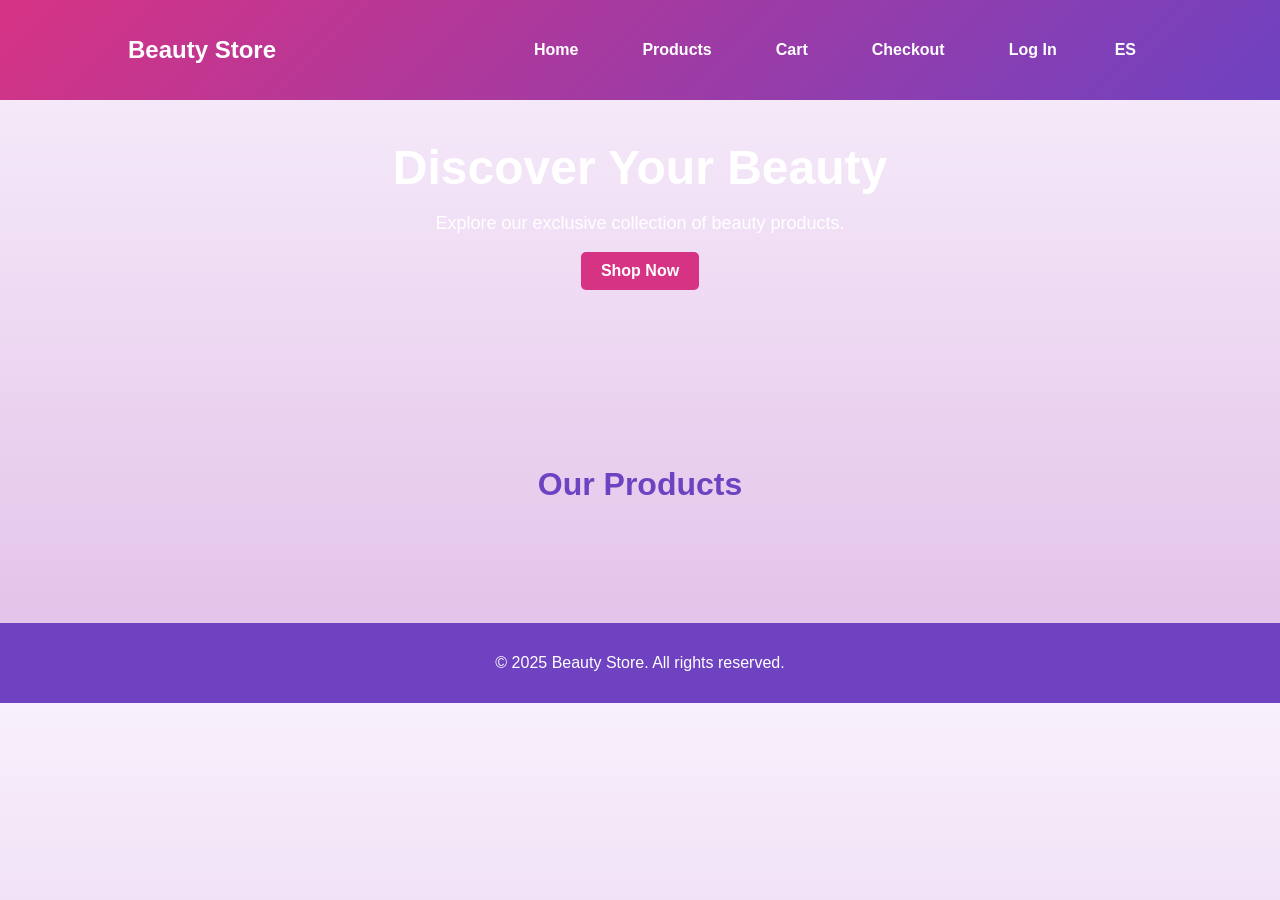
==== docs/index.html @ 920cbaa0 "Update and rename website_html.html to index.html" ====
<!DOCTYPE html>
<html lang="en">
<head>
    <meta charset="UTF-8">
    <meta name="viewport" content="width=device-width, initial-scale=1.0">
    <title>Beauty Store</title>
    <link rel="stylesheet" href="css_website.css">
</head>
<body>
    <header>
        <nav>
            <div class="logo">Beauty Store</div>
            <ul class="nav-links">
                <li><a href="#home" class="en">Home</a><a href="#home" class="es" style="display:none">Inicio</a></li>
                <li><a href="#products" class="en">Products</a><a href="#products" class="es" style="display:none">Productos</a></li>
                <li><a href="#cart" class="en">Cart</a><a href="#cart" class="es" style="display:none">Carrito</a></li>
                <li><a href="#checkout" class="en">Checkout</a><a href="#checkout" class="es" style="display:none">Pago</a></li>
                <li><a href="#log_in" class="en">Log In</a><a href="#log_in" class="es" style="display:none">Iniciar</a></li>
                <li><a href="javascript:void(0)" id="language-toggle">ES</a></li> <!-- Language Toggle Button -->
            </ul>
        </nav>
    </header>
    
    <section id="home">
        <div class="hero">
            <h1><span class="en">Discover Your Beauty</span><span class="es" style="display:none">Descubre Tu Belleza</span></h1>
            <p><span class="en">Explore our exclusive collection of beauty products.</span><span class="es" style="display:none">Explora nuestra exclusiva colección de productos de belleza.</span></p>
            <a href="#products" class="btn">
                <span class="en">Shop Now</span><span class="es" style="display:none">Compra Ahora</span>
            </a>
        </div>
    </section>
    
    <section id="products">
        <h2><span class="en">Our Products</span><span class="es" style="display:none">Nuestros Productos</span></h2>
        <div class="product-list">
            <!-- Product items will be dynamically added here -->
        </div>
    </section>
    
    <footer>
        <p>&copy; 2025 Beauty Store. All rights reserved.</p>
    </footer>
    
    <script src="website_java.js"></script>
</body>
</html>
---- docs/css_website.css ----
/* styles.css */

/* General Body Styles */
body {
    font-family: 'Arial', sans-serif;
    margin: 0;
    padding: 0;
    background: linear-gradient(180deg, #f8f0fc, #e1bee7); /* Light pink to semi-light purple gradient */
    color: #333;
}

/* Navigation Bar */
header {
    background: linear-gradient(135deg, #d63384, #6f42c1);
    padding: 15px 0;
    position: fixed;
    width: 100%;
    top: 0;
    left: 0;
    z-index: 1000;
    display: flex;
    justify-content: space-between;
    align-items: center;
    height: 70px;  /* Set a fixed height for the header */
}


/* Navigation Container */
nav {
    display: flex;
    justify-content: space-between;
    align-items: center;
    width: 100%;
    padding: 0 10%;
}
/*HERE IS THE NEW CODE
/* Adding a hover effect to the Log In link */
.nav-links li:last-child a {
    text-decoration: none;
    color: white;
    font-weight: bold;
    transition: 0.3s;
}

.nav-links li:last-child a:hover {
    color: #ffdfd3; /* Same hover effect as the others */
}
/*ENDS

/* Logo Styling */
.logo {
    font-size: 24px;
    font-weight: bold;
    color: white;
}

/* Language Toggle Button */
#language-toggle {
    color: white;
    font-weight: bold;
    cursor: pointer;
    background: none;
    border: none;
    font-size: 16px;
    padding: 8px 16px;
    display: inline-block;
    vertical-align: middle;
    transition: color 0.3s;
}

/* Hover effect for the language toggle button */
#language-toggle:hover {
    color: #ffdfd3;
}

/* Navigation Links */
.nav-links {
    list-style: none;
    display: flex;
    gap: 20px;
    align-items: center;
}

.nav-links li {
    display: inline;
}


/* Navigation Bar Links - Make them look like buttons */
.nav-links a {
    text-decoration: none;
    color: white;
    font-weight: bold;
    padding: 10px 20px; /* Add padding to make the buttons bigger */
    border-radius: 25px; /* This creates the rounded corners */
    transition: 0.3s;
    display: inline-block; /* Makes the anchor behave like a block element */
    background-color: transparent; /* Background transparent so it shows the border color */
    border: 2px solid transparent; /* Default transparent border */
}


/* Hover Effect - Change color when hovered */
.nav-links a:hover {
    color: #ffdfd3; /* Change text color */
    background-color: #6f42c1; /* Add a background color on hover */
    border-color: #6f42c1; /* Add border color when hovered */
}

/* Hero Section */
.hero {
    text-align: center;
    padding: 100px 20px;
    /* Make sure the gradient transition here aligns with the body background */
    background: transparent;
    color: white;
}

.hero h1 {
    font-size: 48px;
    margin-bottom: 10px;
}

.hero p {
    font-size: 18px;
}

.btn {
    display: inline-block;
    background-color: #d63384;
    color: white;
    padding: 10px 20px;
    text-decoration: none;
    font-weight: bold;
    border-radius: 5px;
    transition: 0.3s;
}

.btn:hover {
    background-color: #b31b6b;
}

/* Product Section */
#products {
    padding: 50px 10%;
    text-align: center;
}

#products h2 {
    font-size: 32px;
    margin-bottom: 20px;
    color: #6f42c1;
}

.product-list {
    display: flex;
    flex-wrap: wrap;
    gap: 20px;
    justify-content: center;
}

/* Footer */
footer {
    background-color: #6f42c1;
    color: white;
    text-align: center;
    padding: 15px 0;
    margin-top: 50px;
}

/* Responsive Design */
@media (max-width: 768px) {
    nav {
        flex-direction: column;
        text-align: center;
    }
    
    .hero h1 {
        font-size: 36px;
    }

    .hero p {
        font-size: 16px;
    }

    .btn {
        padding: 8px 15px;
    }
}
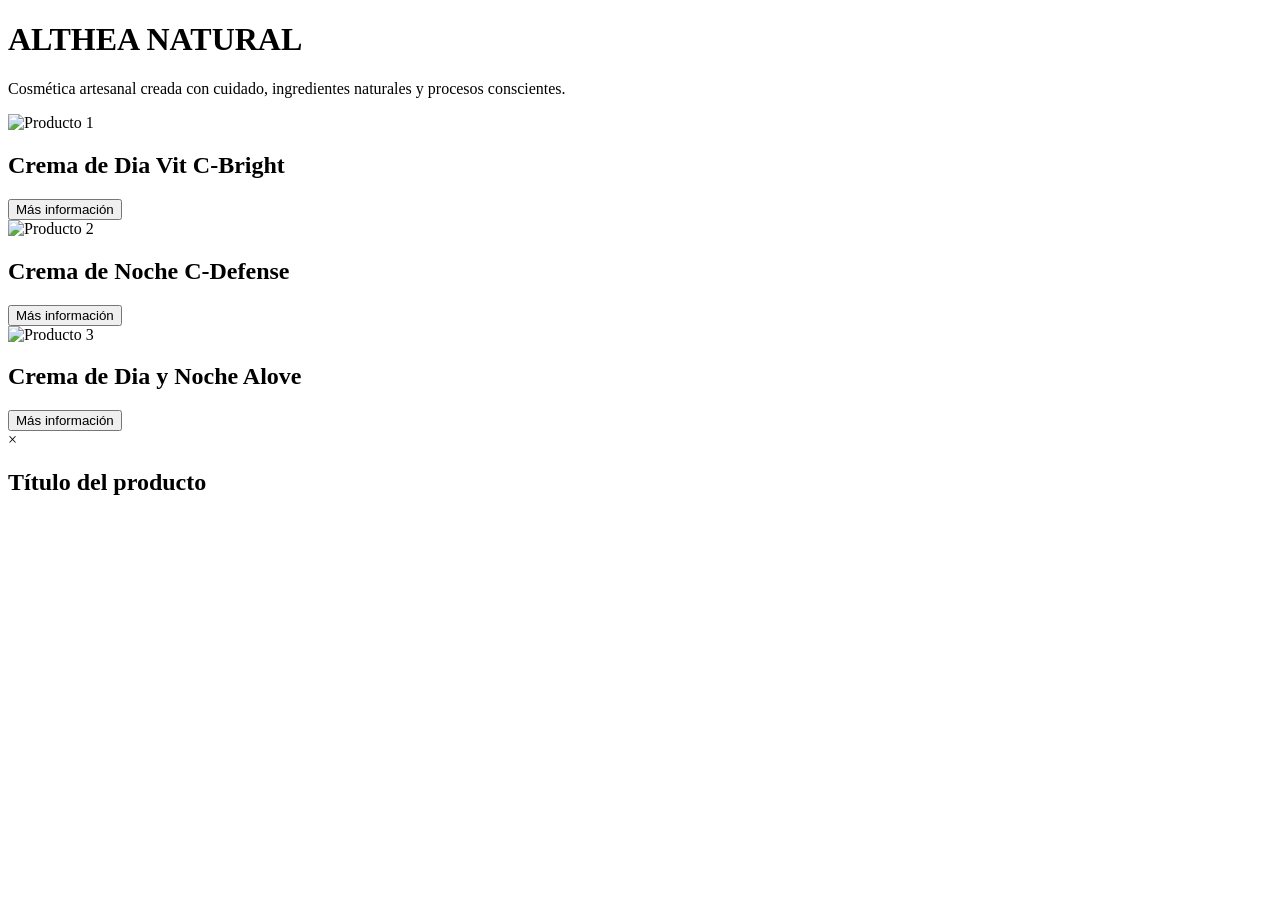
==== commit 0485e33a: "Update index.html" ====
--- a/docs/index.html
+++ b/docs/index.html
@@ -3,45 +3,192 @@
 <head>
     <meta charset="UTF-8">
     <meta name="viewport" content="width=device-width, initial-scale=1.0">
-    <title>Beauty Store</title>
-    <link rel="stylesheet" href="css_website.css">
+    <title>Nature Box</title>
+
+    <!-- Link CSS -->
+    <link rel="stylesheet" href="styles.css">
 </head>
 <body>
-    <header>
-        <nav>
-            <div class="logo">Beauty Store</div>
-            <ul class="nav-links">
-                <li><a href="#home" class="en">Home</a><a href="#home" class="es" style="display:none">Inicio</a></li>
-                <li><a href="#products" class="en">Products</a><a href="#products" class="es" style="display:none">Productos</a></li>
-                <li><a href="#cart" class="en">Cart</a><a href="#cart" class="es" style="display:none">Carrito</a></li>
-                <li><a href="#checkout" class="en">Checkout</a><a href="#checkout" class="es" style="display:none">Pago</a></li>
-                <li><a href="#log_in" class="en">Log In</a><a href="#log_in" class="es" style="display:none">Iniciar</a></li>
-                <li><a href="javascript:void(0)" id="language-toggle">ES</a></li> <!-- Language Toggle Button -->
-            </ul>
-        </nav>
-    </header>
+    <div class="container">
+        <!-- INTRO -->
+        <div class="decorated-box intro-box">
+            <h1>ALTHEA NATURAL</h1>
+            <p>Cosmética artesanal creada con cuidado, ingredientes naturales y procesos conscientes.</p>
+        </div>
+
+        <!-- PRODUCTOS -->
+        <div class="products-grid">
+            <div class="decorated-box product-box">
+                <img src="images/crema_open.png" alt="Producto 1">
+                <h2>Crema de Dia Vit C-Bright</h2>
+                <button class="info-btn"
+                    data-title="Crema de Dia Vit C-Bright"
+                    data-content='
+                        <section class="modal-section">
+                            <h3>Descripción</h3>
+                            <p>Esta crema natural con ácido ascórbico (Vitamina C), es un potente antioxidante que combate radicales libres, estimula la producción de colágeno para reducir arrugas, unifica el tono de piel, además de apórtale luminosidad. Reduce manchas y mejora la textura, dejando una piel más radiante, elástica y joven. Es ideal para revitalizar pieles apagadas, fatigadas o con signos de envejecimiento y debe usarse por la mañana, siempre seguida de protector solar. A las pieles grasas les va a beneficiar mucho ya que ayuda a regular el exceso de sebo en la piel. A las pieles secas les da firmeza y elasticidad. La crema diurna para pieles normales a secas se diferencia de la crema diurna para pieles mixtas a grasas, en la cantidad y proporción de los diferentes aceites vegetales prensados en frío utilizados.</p>
+                        </section>
+
+                        <section class="modal-section">
+                            <h3>Modo de uso</h3>
+                            <div class="icon-row">
+                                <img src="images/crema_open.png" alt="">
+                                <p>Uso diario por la mañana ideal para aprovechar sus efectos antioxidantes y proteger la piel durante el día, siempre seguida de protector solar.</p>
+                            </div>
+                        </section>
+                        <section class="modal-section">
+                            <h3>Propiedades</h3>
+                            <div class="icon-row">
+                                <img src="images/crema_open.png" alt="">                                
+                                <ul> 
+                                    <li>Antioxidante potente: Neutraliza los radicales libres causados por la contaminación, el estrés y la radiación UV, previniendo el envejecimiento prematuro.</li>
+                                    <li>Estimula el colágeno: Favorece la producción de colágeno y elastina, lo que mejora la firmeza, elasticidad y reduce líneas de expresión y arrugas.</li>
+                                    <li>Ilumina y despigmenta: Inhibe la enzima tirosinasa, reduciendo la producción de melanina, lo que atenúa manchas oscuras y unifica el tono de la piel, aportando luminosidad.</li>
+                                    <li>Protege y repara: Actúa como fotoprotector (no sustituye al protector solar, pero potencia su efecto) y limita el daño oxidativo en las células.</li>
+                                    <li>Mejora la textura: Ayuda a unificar la textura de la piel y a disminuir la apariencia de los poros. </li>
+                                <ul>     
+                            </div>
+                        </section>
+
+                        <section class="modal-section">
+                            <h3>Precauciones</h3>
+                            <div class="icon-row">
+                                <img src="images/crema_open.png" alt="">
+                                <p>La vitamina C (ácido ascórbico), puede ser irritante para algunas pieles, especialmente en pieles sensibles, irritadas o con acné. Si fuese el caso, suspender el uso.Realice la prueba de parche (patch test), prueba de sensibilidad o test de alergia cutánea. Consiste en aplicar una pequeña cantidad de producto en la cara interna del antebrazo o detrás de la oreja durante 24-48 horas para verificar reacciones.</p>
+                            </div>
+                        </section>
+
+                        <section class="modal-section">
+                            <h3>Ingredientes</h3>
+                            <div class="icon-row">
+                                <img src="images/crema_open.png" alt="">
+                                <p>Hidrolato de hibisco (Hibiscus) y rosa mosqueta (Rosa rubiginosa), Gel de aloe vera (Aloe barbadensis Miller). Aceites vegetales de: Castaña (Bertholletia excelsa), Oliva (Olea europaea), Cusi (Orbignya Oleifera), Argán (Argania spinosa kernel), Rosa Mosqueta (Rosa rubiginosa), Cera emulsifying wax, Alcohol cetílico, Vitamina C (ácido ascórbico), Ácido hialurónico, Vitamina E, Glicerina vegetal, Goma Xantana, Conservante natural, AE Romero, AE de Lavanda.</p>
+                            </div>
+                        </section>
+                    '>
+                    Más información
+                </button>
+            </div>
+            
     
-    <section id="home">
-        <div class="hero">
-            <h1><span class="en">Discover Your Beauty</span><span class="es" style="display:none">Descubre Tu Belleza</span></h1>
-            <p><span class="en">Explore our exclusive collection of beauty products.</span><span class="es" style="display:none">Explora nuestra exclusiva colección de productos de belleza.</span></p>
-            <a href="#products" class="btn">
-                <span class="en">Shop Now</span><span class="es" style="display:none">Compra Ahora</span>
-            </a>
+            <div class="decorated-box product-box">
+                <img src="images/crema_open.png" alt="Producto 2">
+                <h2>Crema de Noche C-Defense</h2>
+                <button class="info-btn"
+                    data-title="Crema de Noche C-Defense"
+                    data-content='
+                        <section class="modal-section">
+                            <h3>Descripción</h3>
+                            <p>Esta crema natural es el dúo definitivo para una piel radiante, esta sinergia perfecta trabaja a doble nivel, combina el poder antioxidante de la vitamina C con la firmeza de los péptidos de colágeno para renovar la piel. Al potenciar la producción natural de colágeno y proteger contra el daño ambiental, esta fórmula combate arrugas, mejora la elasticidad y aporta luminosidad, logrando una apariencia más joven y firme.</p>
+                        </section>
+
+                        <section class="modal-section">
+                            <h3>Modo de uso</h3>
+                            <div class="icon-row">
+                                <img src="images/crema_open.png" alt="">
+                                <p>Aplicar sobre la piel limpia durante la noche, con el fin de evitar contacto con la luz solar.</p>
+                            </div>
+                        </section>
+
+                        <section class="modal-section">
+                            <h3>Propiedades</h3>
+                            <div class="icon-row">
+                                <img src="images/crema_open.png" alt="">                                
+                                <ul> 
+                                    <li>Antioxidante potente: Neutraliza los radicales libres causados por la contaminación, el estrés y la radiación UV, previniendo el envejecimiento prematuro.</li>
+                                    <li>Estimula el colágeno: Favorece la producción de colágeno y elastina, lo que mejora la firmeza, elasticidad y reduce líneas de expresión y arrugas.</li>
+                                    <li>Ilumina y despigmenta: Inhibe la enzima tirosinasa, reduciendo la producción de melanina, lo que atenúa manchas oscuras y unifica el tono de la piel, aportando luminosidad.</li>
+                                    <li>Protección y reparación: Actúa como fotoprotector (no sustituye al protector solar, pero potencia su efecto) y limita el daño oxidativo en las células.</li>
+                                    <li>Mejora la textura: Ayuda a unificar la textura de la piel y a disminuir la apariencia de los poros. </li>
+                                    <li>Mayor Firmeza y Elasticidad: Mejora la estructura dérmica, reduciendo la flacidez y las arrugas, lo que resulta en una piel más tonificada y joven. Proporciona un efecto reafirmante visible</li>
+                                    <li>Propiedades Cicatrizantes: Facilita la regeneración celular y ayuda a mejorar la apariencia de marcas de acné y cicatrices.</li>
+                                <ul>     
+                            </div>
+                        </section>
+
+                        <section class="modal-section">
+                            <h3>Precauciones</h3>
+                            <div class="icon-row">
+                                <img src="images/crema_open.png" alt="">
+                                <p>Se recomienda su aplicación por la noche. Es ideal para todo tipo de pieles, incluyendo las que buscan combatir el tono apagado y la hiperpigmentación. El ácido ascórbico es fotosensible, (no fotosensibilizante), es decir que se degrada con la exposición a la luz solar y el aire. Por lo tanto, la crema se presenta en envases opacos para proteger la fórmula. El ácido ascórbico puede ser irritante para algunas pieles, especialmente en pieles sensibles, irritadas o con acné.Realice la prueba de parche (patch test), prueba de sensibilidad o test de alergia cutánea. Consiste en aplicar una pequeña cantidad de producto en la cara interna del antebrazo o detrás de la oreja durante 24-48 horas para verificar reacciones.</p>
+                            </div>
+                        </section>
+
+                        <section class="modal-section">
+                            <h3>Ingredientes</h3>
+                            <div class="icon-row">
+                                <img src="images/crema_open.png" alt="">
+                                <p>Hidrolato de hibisco (Hibiscus) y rosa mosqueta (Rosa rubiginosa), Gel de aloe vera (Aloe barbadensis Miller). Manteca de Copoazú (Theobroma grandiflorum). Aceites vegetales de: Castaña (Bertholletia excelsa), Oliva (Olea europaea), Cusi (Orbignya oleifera), Argán (Argania Spinosa kernel), Rosa Mosqueta (Rosa rubiginosa), Cera emulsifying wax, Alcohol cetílico, Péptidos de colágeno, Vitamina C (ácido ascórbico), Ácido hialurónico, Vitamina E, Glicerina vegetal, Goma Xantana, Conservante natural, AE Romero, AE de Lavanda.</p>
+                            </div>
+                        </section>
+                    '>
+                    Más información
+                </button>
+            </div>
+    
+            <div class="decorated-box product-box">
+                <img src="images/crema_open.png" alt="Producto 3">
+                <h2>Crema de Dia y Noche Alove</h2>
+                <button class="info-btn"
+                    data-title="Crema de Dia y Noche Alove"
+                    data-content='
+                        <section class="modal-section">
+                            <h3>Descripción</h3>
+                            <p>La crema natural de avena y aloe vera es un potente regenerador cutáneo que hidrata profundamente, nutre y calma irritaciones, siendo ideal para pieles secas, sensibles o irritadas. Combina la acción suavizante y protectora de la avena con el poder cicatrizante y antiinflamatorio del aloe, ofreciendo alivio tras la exposición solar, combatiendo el envejecimiento prematuro gracias a sus antioxidantes y beta-glucanos. La combinación de avena y aloe vera en una crema natural crea un tratamiento potente para la piel, uniendo la capacidad de restauración del pH y protección de la avena con el poder regenerador e hidratante del aloe.</p>
+                        </section>
+
+                        <section class="modal-section">
+                            <h3>Modo de uso</h3>
+                            <div class="icon-row">
+                                <img src="images/crema_open.png" alt="">
+                                <p>Es ideal para pieles sensibles o muy secas, ofrece una textura no grasa y de rápida absorción. Incorporar una crema de avena y aloe vera, enriquecida con ácido hialurónico, vitamina E, es una forma eficaz de mantener la piel saludable, nutrida y protegida. Uso diario de día y de noche.</p>
+                            </div>
+                        </section>
+
+                        <section class="modal-section">
+                            <h3>Propiedades</h3>
+                            <div class="icon-row">
+                                <img src="images/crema_open.png" alt="">                                
+                                <ul> 
+                                    <li>Hidratación profunda y nutrición intensiva: La avena actúa como humectante, reteniendo la humedad en la dermis y evitando la pérdida de agua, ideal para pieles maduras o secas; el aloe tiene una alta capacidad de retener agua y nutre sin dejar sensación grasa, aportando frescura inmediata.</li>
+                                    <li>Alivio de irritaciones y piel sensible: Ayuda con la piel escaldada por el sol, picaduras o irritación tras la depilación o el afeitado. Tanto la avena como el aloe ayudan a reducir el enrojecimiento y la picazón, dermatitis y las quemaduras, proporcionando alivio inmediato.</li>
+                                    <li>Cicatrización: El aloe estimula la producción de colágeno, lo que ayuda a la regeneración celular, a reparar marcas de acné, heridas pequeñas y quemaduras. La avena contribuye a restaurar el pH normal de la piel, fortaleciendo su barrera natural contra agresiones externas.</li>
+                                    <li>Acción Limpiadora: El aloe posee propiedades antisépticas y astringentes que ayudan a limpiar los poros, el aloe actúa como antioxidante frente a los radicales libres. La avena ayuda a eliminar células muertas suavemente, impurezas, mejorando la luminosidad y el tono de la tez sin irritar.</li>
+                                <ul>     
+                            </div>
+                        </section>
+
+                        <section class="modal-section">
+                            <h3>Precauciones</h3>
+                            <div class="icon-row">
+                                <img src="images/crema_open.png" alt="">
+                                <p>Realice la prueba de parche (patch test), prueba de sensibilidad o test de alergia cutánea. Consiste en aplicar una pequeña cantidad de producto en la cara interna del antebrazo o detrás de la oreja durante 24-48 horas para verificar reacciones. </p>
+                            </div>
+                        </section>
+
+                        <section class="modal-section">
+                            <h3>Ingredientes</h3>
+                            <div class="icon-row">
+                                <img src="images/crema_open.png" alt="">
+                                <p>Hidrolato de Manzanilla Romana (Chamaemelum nobile), Gel de aloe vera (Aloe barbadensis Miller), Leche de Avena (Avena sativa L.). Aceites vegetales de: Castaña (Bertholletia excelsa), Manzanilla (Matricaria chamomilla L.), Cusi (Orbignya Oleifera), Coco (Cocos nucifera), Oliva (Olea europaea), Argán (Argania spinosa kernel), Rosa Mosqueta (Rosa rubiginosa), Cera emulsifying wax, Alcohol cetílico, Ácido hialurónico, Vitamina E, Glicerina vegetal, Goma Xantana, Conservante natural, AE Manzanilla, AE de Lavanda, AE Jazmín.</p>
+                            </div>
+                        </section>
+                    '>
+                    Más información
+                </button>
+            </div>
         </div>
-    </section>
-    
-    <section id="products">
-        <h2><span class="en">Our Products</span><span class="es" style="display:none">Nuestros Productos</span></h2>
-        <div class="product-list">
-            <!-- Product items will be dynamically added here -->
-        </div>
-    </section>
-    
-    <footer>
-        <p>&copy; 2025 Beauty Store. All rights reserved.</p>
-    </footer>
-    
-    <script src="website_java.js"></script>
+        <!-- MODAL -->
+        <div class="modal-overlay" id="modal">
+            <div class="modal-content">
+                <span class="modal-close" id="closeModal">&times;</span>
+                <h2 id="modal-title">Título del producto</h2>
+                <div id="modal-body"></div>
+            </div>
+        </div>        
+    </div>    
+
+    <!-- Link JS -->
+    <script src="script.js"></script>
 </body>
 </html>
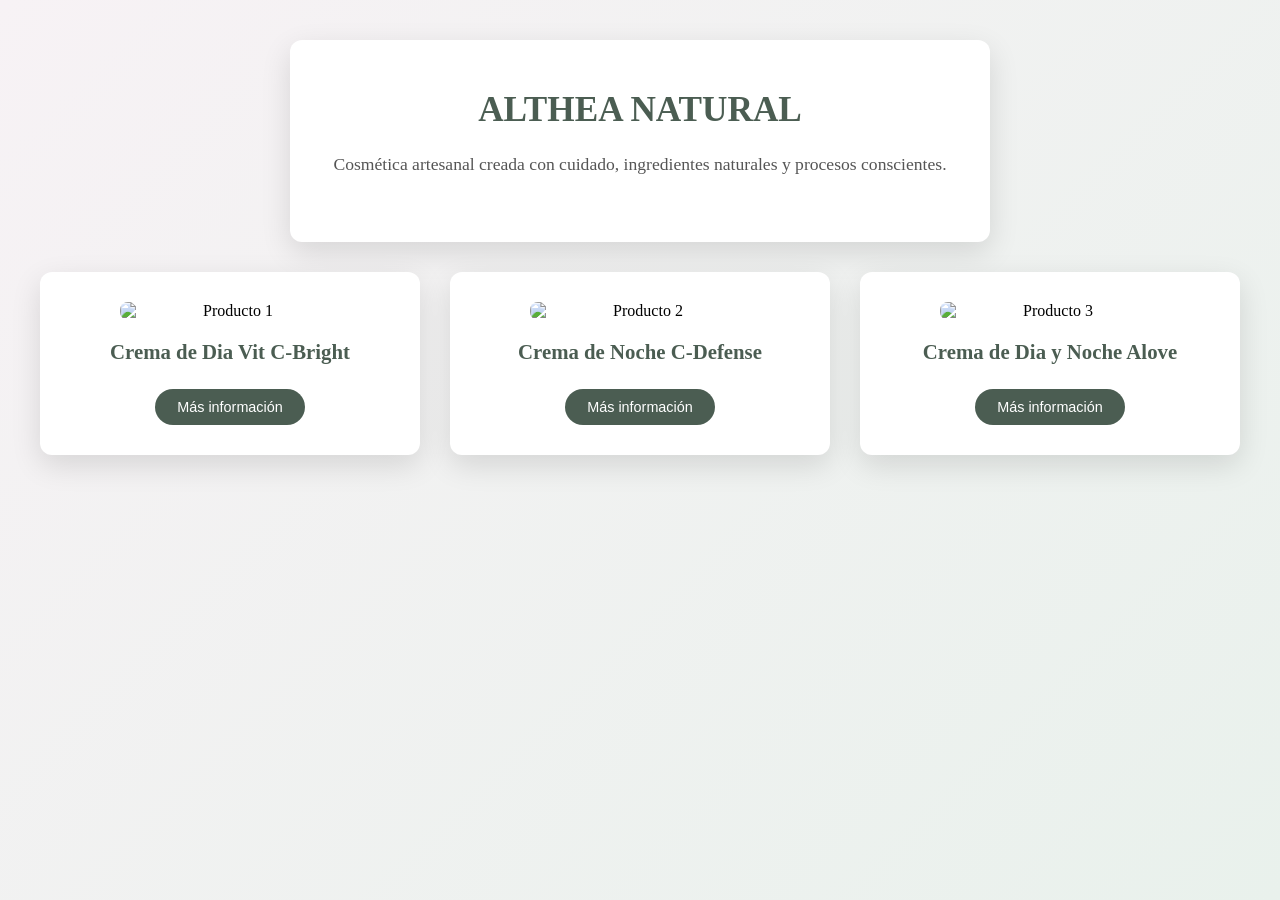
==== commit 83a93680: "Update index.html" ====
--- a/docs/index.html
+++ b/docs/index.html
@@ -6,7 +6,7 @@
     <title>Nature Box</title>
 
     <!-- Link CSS -->
-    <link rel="stylesheet" href="styles.css">
+    <link rel="stylesheet" href="css_website.css">
 </head>
 <body>
     <div class="container">
@@ -189,6 +189,7 @@
     </div>    
 
     <!-- Link JS -->
-    <script src="script.js"></script>
+    <script src="website_java.js"></script>
 </body>
 </html>
+
--- a/docs/css_website.css
+++ b/docs/css_website.css
@@ -0,0 +1,292 @@
+/* Reset */
+* {
+    margin: 0;
+    padding: 0;
+    box-sizing: border-box;
+}
+
+/* Page background */
+body {
+    min-height: 100vh;
+    background: linear-gradient(135deg, #f7f2f5, #e9f1ec);
+    font-family: "Georgia", serif;
+
+    /*  IMPORTANTE: ya no centramos todo como un solo bloque */
+    display: flex;
+    justify-content: center;
+    padding: 40px 20px;
+}
+
+.container {
+    display: flex;
+    flex-direction: column;   /*  clave para que los cuadros esten debajo de cada uno */
+    gap: 30px;                /* espacio vertical entre cuadros */
+    align-items: center;      /* centra los cuadros horizontalmente */
+    max-width: 1200px;
+    width: 100%;
+}
+
+
+/* Decorated box */
+.decorated-box {
+    position: relative;
+    max-width: 600px;
+    width: 100%;
+    padding: 50px 40px;
+    background-color: #ffffff;
+    border-radius: 12px;
+    box-shadow: 0 10px 30px rgba(0, 0, 0, 0.12);
+    text-align: center;
+}
+.decorated-box h1 {
+    margin-bottom: 20px;
+    font-size: 2rem;
+    color: #4b5d52;
+}
+
+.decorated-box p {
+    margin-bottom: 14px;
+    font-size: 1.05rem;
+    line-height: 1.6;
+    color: #555;
+}
+
+/* Introdution of Main Box */
+.intro-box {
+    max-width: 700px;
+}
+.intro-box h1 {
+    font-size: 2.2rem;
+}
+.intro-box p {
+    font-size: 1.1rem;
+}
+
+/* Product Box */
+.product-box {
+    max-width: 420px;
+    padding: 35px 30px;
+}
+.product-box h2 {
+    font-size: 1.4rem;
+    color: #4b5d52;
+    margin-bottom: 12px;
+}
+.product-box p {
+    font-size: 0.95rem;
+    line-height: 1.6;
+}
+
+/* Product Grid */
+.products-grid {
+    display: grid;
+    grid-template-columns: repeat(auto-fit, minmax(280px, 1fr));
+    gap: 30px;
+    width: 100%;
+}
+
+/* Product Box */
+.product-box {
+    max-width: 380px;
+    width: 100%;
+    padding: 30px;
+    text-align: center;
+    display: flex;
+    flex-direction: column;
+    align-items: center;
+    transition: transform 0.3s ease, box-shadow 0.3s ease;
+}
+/* Product Box Image */
+.product-box img {
+    width: 100%;
+    max-width: 220px;
+    height: auto;
+    margin-bottom: 20px;
+    border-radius: 8px;
+}
+
+/* Product Text*/
+.product-box h2 {
+    font-size: 1.3rem;
+    margin-bottom: 10px;
+    color: #4b5d52;
+}
+
+.product-box p {
+    font-size: 0.95rem;
+    line-height: 1.6;
+    color: #555;
+}
+
+
+/* Botón */
+.info-btn {
+    margin-top: 15px;
+    padding: 10px 22px;
+    background-color: #4b5d52;
+    color: #fff;
+    border: none;
+    border-radius: 25px;
+    font-size: 0.9rem;
+    cursor: pointer;
+    transition: all 0.19s ease;;
+}
+.info-btn:hover {
+    transform: translateY(-3px) scale(1.02);
+    box-shadow: 0 10px 22px rgba(0, 0, 0, 0.12);
+}
+
+
+/* Overlay */
+.modal-overlay {
+    position: fixed;
+    inset: 0;
+    background: rgba(0,0,0,0.5);
+    display: none;
+    justify-content: center;
+    align-items: center;
+    z-index: 1000;
+}
+.modal-overlay.active {
+    display: flex;
+}
+
+/* Modal box */
+.modal-content {
+    background: #fff;
+    max-width: 520px;
+    width: 90%;
+    border-radius: 14px;
+    text-align: center;
+    transform: scale(0.88) translateY(10px);
+    transition: transform 0.45s cubic-bezier(0.4, 0.0, 0.2, 1);
+    max-height: 85vh;
+    overflow-y: auto;
+    padding: 40px 35px;
+}
+.modal-content > * {
+    opacity: 0;
+    transition: opacity 0.5s ease 0.25s;
+}
+.modal-overlay.active .modal-content > * {
+    opacity: 1;
+}
+
+/* Modal Section */
+.modal-section {
+    margin-bottom: 28px;
+}
+.modal-section h3 {
+    font-size: 1.1rem;
+    color: #4b5d52;
+    margin-bottom: 10px;
+    letter-spacing: 0.4px;
+}
+.modal-section p {
+    font-size: 0.95rem;
+    line-height: 1.7;
+    color: #555;
+}
+/* Iconos en body of modal*/
+.icon-row {
+    display: flex;
+    align-items: flex-start;
+    gap: 12px;
+}
+.icon-row img {
+    width: 26px;
+    height: 26px;
+    opacity: 0.8;
+    margin-top: 2px;
+}
+
+
+/* Active state */
+.modal-overlay.active {
+    opacity: 1;
+    pointer-events: all;
+}
+.modal-overlay.active .modal-content {
+    transform: scale(1) translateY(0);
+}
+
+/* Close button */
+.modal-close {
+    position: absolute;
+    top: 18px;
+    right: 22px;
+    font-size: 26px;
+    cursor: pointer;
+    color: #666;
+}
+.modal-content img {
+    max-width: 280px;
+    margin-top: 20px;
+    border-radius: 10px;
+}
+
+
+/* Extended information -ONLY FOR NOT MODAL PPPING  
+.product-info {
+    display: none;               oculta por defecto 
+    margin-top: 20px;
+    text-align: center;
+}
+.product-info p {
+    font-size: 0.95rem;
+    line-height: 1.6;
+    margin-bottom: 12px;
+}
+.product-info img {
+    width: 100%;
+    max-width: 260px;
+    margin: 15px auto;
+    border-radius: 8px;
+}
+.product-info {
+    padding: 20px;
+    background-color: #f9f9f9;
+    border-radius: 10px;
+    transition: transform 0.3s ease, box-shadow 0.3s ease;
+}
+*/
+
+/*.product-info:hover {
+    transform: translateY(-6px);
+    box-shadow: 0 15px 35px rgba(0, 0, 0, 0.15);
+}
+*/
+
+/* Decorative corners */
+.corner {
+    position: absolute;
+    width: 50px;
+    height: 50px;
+    background-size: contain;
+    background-repeat: no-repeat;
+    opacity: 0.8;
+}
+/* List format*/
+.modal-section ul {
+    padding-left: 20px;
+    margin-top: 10px;
+}
+
+.modal-section li {
+    margin-bottom: 6px;
+    line-height: 1.5;
+}
+.modal-section li {
+    font-size: 0.95rem;
+    line-height: 1.7;
+    color: #555;
+}
+
+
+
+/* Responsive */
+@media (max-width: 600px) {
+    .decorated-box {
+        padding: 40px 25px;
+    }
+}
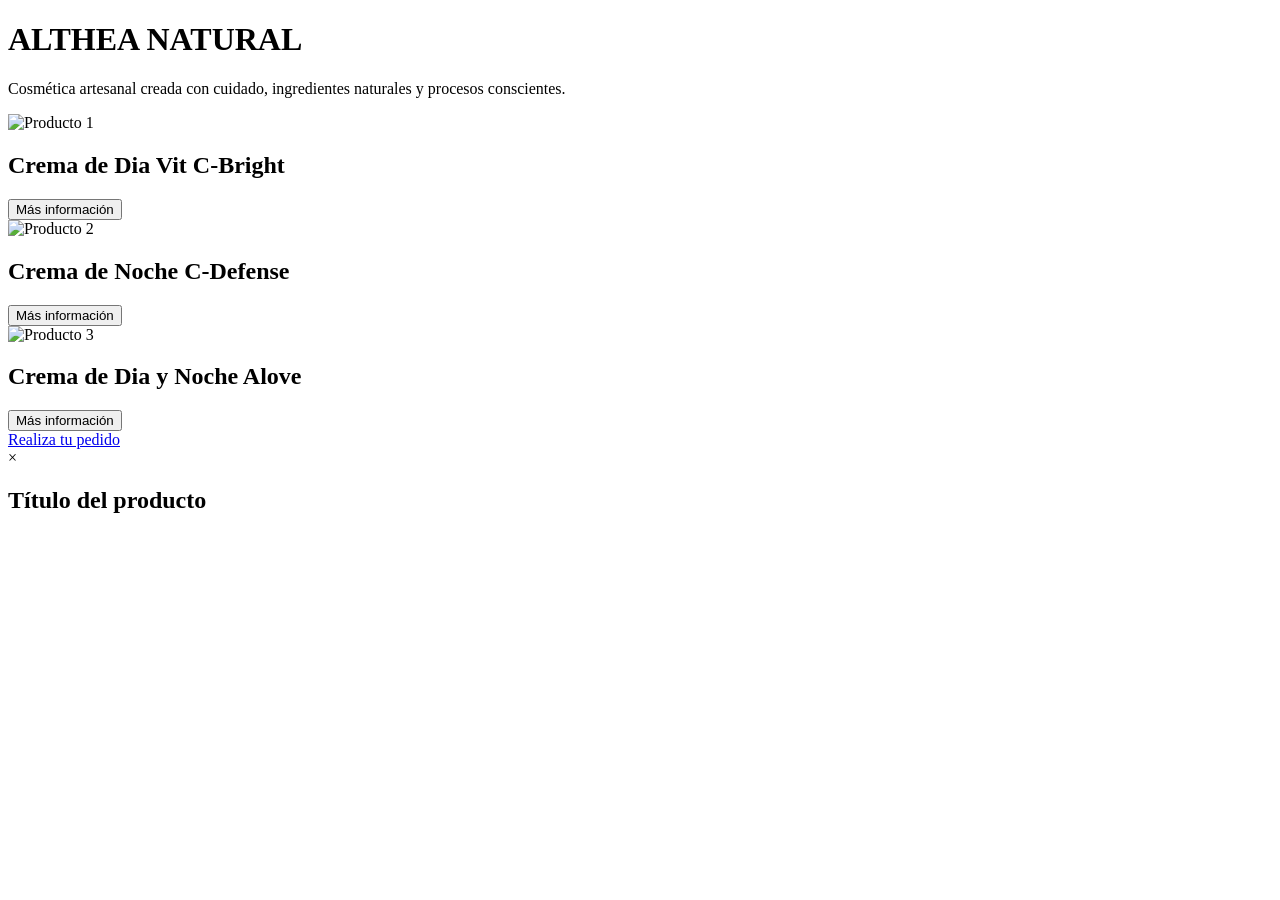
==== commit ae39bfc3: "Update index.html" ====
--- a/docs/index.html
+++ b/docs/index.html
@@ -3,10 +3,10 @@
 <head>
     <meta charset="UTF-8">
     <meta name="viewport" content="width=device-width, initial-scale=1.0">
-    <title>Nature Box</title>
+    <title>Althea Natural</title>
 
     <!-- Link CSS -->
-    <link rel="stylesheet" href="css_website.css">
+    <link rel="stylesheet" href="styles.css">
 </head>
 <body>
     <div class="container">
@@ -19,7 +19,7 @@
         <!-- PRODUCTOS -->
         <div class="products-grid">
             <div class="decorated-box product-box">
-                <img src="images/crema_open.png" alt="Producto 1">
+                <img src="images/crema_1.png" alt="Producto 1">
                 <h2>Crema de Dia Vit C-Bright</h2>
                 <button class="info-btn"
                     data-title="Crema de Dia Vit C-Bright"
@@ -32,14 +32,14 @@
                         <section class="modal-section">
                             <h3>Modo de uso</h3>
                             <div class="icon-row">
-                                <img src="images/crema_open.png" alt="">
+                                <img src="images/modo_uso.png" alt="">
                                 <p>Uso diario por la mañana ideal para aprovechar sus efectos antioxidantes y proteger la piel durante el día, siempre seguida de protector solar.</p>
                             </div>
                         </section>
                         <section class="modal-section">
                             <h3>Propiedades</h3>
                             <div class="icon-row">
-                                <img src="images/crema_open.png" alt="">                                
+                                <img src="images/propiedades.png" alt="">                                
                                 <ul> 
                                     <li>Antioxidante potente: Neutraliza los radicales libres causados por la contaminación, el estrés y la radiación UV, previniendo el envejecimiento prematuro.</li>
                                     <li>Estimula el colágeno: Favorece la producción de colágeno y elastina, lo que mejora la firmeza, elasticidad y reduce líneas de expresión y arrugas.</li>
@@ -53,7 +53,7 @@
                         <section class="modal-section">
                             <h3>Precauciones</h3>
                             <div class="icon-row">
-                                <img src="images/crema_open.png" alt="">
+                                <img src="images/precauciones.png" alt="">
                                 <p>La vitamina C (ácido ascórbico), puede ser irritante para algunas pieles, especialmente en pieles sensibles, irritadas o con acné. Si fuese el caso, suspender el uso.Realice la prueba de parche (patch test), prueba de sensibilidad o test de alergia cutánea. Consiste en aplicar una pequeña cantidad de producto en la cara interna del antebrazo o detrás de la oreja durante 24-48 horas para verificar reacciones.</p>
                             </div>
                         </section>
@@ -61,9 +61,17 @@
                         <section class="modal-section">
                             <h3>Ingredientes</h3>
                             <div class="icon-row">
-                                <img src="images/crema_open.png" alt="">
+                                <img src="images/ingredientes.png" alt="">
                                 <p>Hidrolato de hibisco (Hibiscus) y rosa mosqueta (Rosa rubiginosa), Gel de aloe vera (Aloe barbadensis Miller). Aceites vegetales de: Castaña (Bertholletia excelsa), Oliva (Olea europaea), Cusi (Orbignya Oleifera), Argán (Argania spinosa kernel), Rosa Mosqueta (Rosa rubiginosa), Cera emulsifying wax, Alcohol cetílico, Vitamina C (ácido ascórbico), Ácido hialurónico, Vitamina E, Glicerina vegetal, Goma Xantana, Conservante natural, AE Romero, AE de Lavanda.</p>
                             </div>
+                        </section>
+                        <section class="modal-section order-section">
+                            <a 
+                                href="https://wa.me/59160135571?text=Hola!%20quiero%20hacer%20un%20pedido%20de%20la%20crema%20de%20dia%20C-Bright."
+                                target="_blank"
+                                class="whatsapp-btn">
+                                Hacer pedido por WhatsApp
+                            </a>
                         </section>
                     '>
                     Más información
@@ -72,7 +80,7 @@
             
     
             <div class="decorated-box product-box">
-                <img src="images/crema_open.png" alt="Producto 2">
+                <img src="images/crema_2.png" alt="Producto 2">
                 <h2>Crema de Noche C-Defense</h2>
                 <button class="info-btn"
                     data-title="Crema de Noche C-Defense"
@@ -85,7 +93,7 @@
                         <section class="modal-section">
                             <h3>Modo de uso</h3>
                             <div class="icon-row">
-                                <img src="images/crema_open.png" alt="">
+                                <img src="images/modo_uso.png" alt="">
                                 <p>Aplicar sobre la piel limpia durante la noche, con el fin de evitar contacto con la luz solar.</p>
                             </div>
                         </section>
@@ -93,7 +101,7 @@
                         <section class="modal-section">
                             <h3>Propiedades</h3>
                             <div class="icon-row">
-                                <img src="images/crema_open.png" alt="">                                
+                                <img src="images/propiedades.png" alt="">                                
                                 <ul> 
                                     <li>Antioxidante potente: Neutraliza los radicales libres causados por la contaminación, el estrés y la radiación UV, previniendo el envejecimiento prematuro.</li>
                                     <li>Estimula el colágeno: Favorece la producción de colágeno y elastina, lo que mejora la firmeza, elasticidad y reduce líneas de expresión y arrugas.</li>
@@ -109,7 +117,7 @@
                         <section class="modal-section">
                             <h3>Precauciones</h3>
                             <div class="icon-row">
-                                <img src="images/crema_open.png" alt="">
+                                <img src="images/precauciones.png" alt="">
                                 <p>Se recomienda su aplicación por la noche. Es ideal para todo tipo de pieles, incluyendo las que buscan combatir el tono apagado y la hiperpigmentación. El ácido ascórbico es fotosensible, (no fotosensibilizante), es decir que se degrada con la exposición a la luz solar y el aire. Por lo tanto, la crema se presenta en envases opacos para proteger la fórmula. El ácido ascórbico puede ser irritante para algunas pieles, especialmente en pieles sensibles, irritadas o con acné.Realice la prueba de parche (patch test), prueba de sensibilidad o test de alergia cutánea. Consiste en aplicar una pequeña cantidad de producto en la cara interna del antebrazo o detrás de la oreja durante 24-48 horas para verificar reacciones.</p>
                             </div>
                         </section>
@@ -117,9 +125,17 @@
                         <section class="modal-section">
                             <h3>Ingredientes</h3>
                             <div class="icon-row">
-                                <img src="images/crema_open.png" alt="">
+                                <img src="images/ingredientes.png" alt="">
                                 <p>Hidrolato de hibisco (Hibiscus) y rosa mosqueta (Rosa rubiginosa), Gel de aloe vera (Aloe barbadensis Miller). Manteca de Copoazú (Theobroma grandiflorum). Aceites vegetales de: Castaña (Bertholletia excelsa), Oliva (Olea europaea), Cusi (Orbignya oleifera), Argán (Argania Spinosa kernel), Rosa Mosqueta (Rosa rubiginosa), Cera emulsifying wax, Alcohol cetílico, Péptidos de colágeno, Vitamina C (ácido ascórbico), Ácido hialurónico, Vitamina E, Glicerina vegetal, Goma Xantana, Conservante natural, AE Romero, AE de Lavanda.</p>
                             </div>
+                        </section>
+                        <section class="modal-section order-section">
+                            <a 
+                                href="https://wa.me/59160135571?text=Hola!%20quiero%20hacer%20un%20pedido%20de%20la%20crema%20de%20noche%20C-Defense."
+                                target="_blank"
+                                class="whatsapp-btn">
+                                Hacer pedido por WhatsApp
+                            </a>
                         </section>
                     '>
                     Más información
@@ -127,7 +143,7 @@
             </div>
     
             <div class="decorated-box product-box">
-                <img src="images/crema_open.png" alt="Producto 3">
+                <img src="images/crema_3.png" alt="Producto 3">
                 <h2>Crema de Dia y Noche Alove</h2>
                 <button class="info-btn"
                     data-title="Crema de Dia y Noche Alove"
@@ -140,7 +156,7 @@
                         <section class="modal-section">
                             <h3>Modo de uso</h3>
                             <div class="icon-row">
-                                <img src="images/crema_open.png" alt="">
+                                <img src="images/modo_uso.png" alt="">
                                 <p>Es ideal para pieles sensibles o muy secas, ofrece una textura no grasa y de rápida absorción. Incorporar una crema de avena y aloe vera, enriquecida con ácido hialurónico, vitamina E, es una forma eficaz de mantener la piel saludable, nutrida y protegida. Uso diario de día y de noche.</p>
                             </div>
                         </section>
@@ -148,7 +164,7 @@
                         <section class="modal-section">
                             <h3>Propiedades</h3>
                             <div class="icon-row">
-                                <img src="images/crema_open.png" alt="">                                
+                                <img src="images/propiedades.png" alt="">                                
                                 <ul> 
                                     <li>Hidratación profunda y nutrición intensiva: La avena actúa como humectante, reteniendo la humedad en la dermis y evitando la pérdida de agua, ideal para pieles maduras o secas; el aloe tiene una alta capacidad de retener agua y nutre sin dejar sensación grasa, aportando frescura inmediata.</li>
                                     <li>Alivio de irritaciones y piel sensible: Ayuda con la piel escaldada por el sol, picaduras o irritación tras la depilación o el afeitado. Tanto la avena como el aloe ayudan a reducir el enrojecimiento y la picazón, dermatitis y las quemaduras, proporcionando alivio inmediato.</li>
@@ -161,7 +177,7 @@
                         <section class="modal-section">
                             <h3>Precauciones</h3>
                             <div class="icon-row">
-                                <img src="images/crema_open.png" alt="">
+                                <img src="images/precauciones.png" alt="">
                                 <p>Realice la prueba de parche (patch test), prueba de sensibilidad o test de alergia cutánea. Consiste en aplicar una pequeña cantidad de producto en la cara interna del antebrazo o detrás de la oreja durante 24-48 horas para verificar reacciones. </p>
                             </div>
                         </section>
@@ -169,15 +185,33 @@
                         <section class="modal-section">
                             <h3>Ingredientes</h3>
                             <div class="icon-row">
-                                <img src="images/crema_open.png" alt="">
+                                <img src="images/ingredientes.png" alt="">
                                 <p>Hidrolato de Manzanilla Romana (Chamaemelum nobile), Gel de aloe vera (Aloe barbadensis Miller), Leche de Avena (Avena sativa L.). Aceites vegetales de: Castaña (Bertholletia excelsa), Manzanilla (Matricaria chamomilla L.), Cusi (Orbignya Oleifera), Coco (Cocos nucifera), Oliva (Olea europaea), Argán (Argania spinosa kernel), Rosa Mosqueta (Rosa rubiginosa), Cera emulsifying wax, Alcohol cetílico, Ácido hialurónico, Vitamina E, Glicerina vegetal, Goma Xantana, Conservante natural, AE Manzanilla, AE de Lavanda, AE Jazmín.</p>
                             </div>
+                        </section>
+                        <section class="modal-section order-section">
+                            <a 
+                                href="https://wa.me/59160135571?text=Hola!%20quiero%20hacer%20un%20pedido%20de%20la%20crema%20de%20dia%20y%20de%20noche%20Alove."
+                                target="_blank"
+                                class="whatsapp-btn">
+                                Hacer pedido por WhatsApp
+                            </a>
                         </section>
                     '>
                     Más información
                 </button>
             </div>
         </div>
+        <!-- PEDIDO VIA WHATSAPP -->
+        <div class="order-global">
+            <a 
+                href="https://wa.me/5491123456789?text=Hola!%20quiero%20hacer%20un%20pedido."
+                target="_blank"
+                class="whatsapp-btn">
+                Realiza tu pedido
+            </a>
+        </div>    
+
         <!-- MODAL -->
         <div class="modal-overlay" id="modal">
             <div class="modal-content">
@@ -189,7 +223,6 @@
     </div>    
 
     <!-- Link JS -->
-    <script src="website_java.js"></script>
+    <script src="script.js"></script>
 </body>
 </html>
-
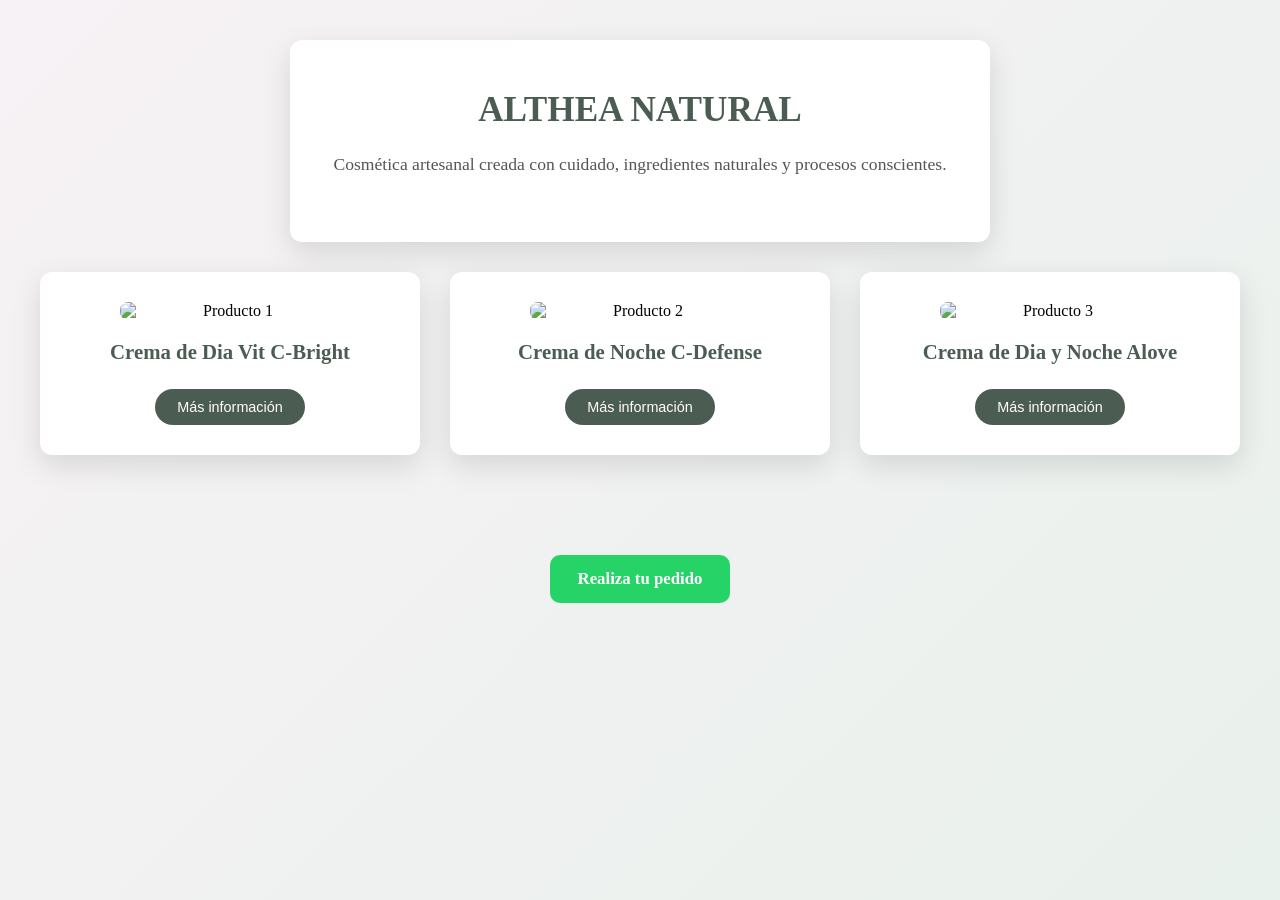
==== commit 1e8aec5e: "Add files via upload" ====
--- a/docs/index.html
+++ b/docs/index.html
@@ -19,7 +19,7 @@
         <!-- PRODUCTOS -->
         <div class="products-grid">
             <div class="decorated-box product-box">
-                <img src="images/crema_1.png" alt="Producto 1">
+                <img src="images/crema1.png" alt="Producto 1">
                 <h2>Crema de Dia Vit C-Bright</h2>
                 <button class="info-btn"
                     data-title="Crema de Dia Vit C-Bright"
@@ -32,7 +32,7 @@
                         <section class="modal-section">
                             <h3>Modo de uso</h3>
                             <div class="icon-row">
-                                <img src="images/modo_uso.png" alt="">
+                                <img src="images/uso.png" alt="">
                                 <p>Uso diario por la mañana ideal para aprovechar sus efectos antioxidantes y proteger la piel durante el día, siempre seguida de protector solar.</p>
                             </div>
                         </section>
@@ -80,7 +80,7 @@
             
     
             <div class="decorated-box product-box">
-                <img src="images/crema_2.png" alt="Producto 2">
+                <img src="images/crema2.png" alt="Producto 2">
                 <h2>Crema de Noche C-Defense</h2>
                 <button class="info-btn"
                     data-title="Crema de Noche C-Defense"
@@ -93,7 +93,7 @@
                         <section class="modal-section">
                             <h3>Modo de uso</h3>
                             <div class="icon-row">
-                                <img src="images/modo_uso.png" alt="">
+                                <img src="images/uso.png" alt="">
                                 <p>Aplicar sobre la piel limpia durante la noche, con el fin de evitar contacto con la luz solar.</p>
                             </div>
                         </section>
@@ -143,7 +143,7 @@
             </div>
     
             <div class="decorated-box product-box">
-                <img src="images/crema_3.png" alt="Producto 3">
+                <img src="images/crema3.png" alt="Producto 3">
                 <h2>Crema de Dia y Noche Alove</h2>
                 <button class="info-btn"
                     data-title="Crema de Dia y Noche Alove"
@@ -156,7 +156,7 @@
                         <section class="modal-section">
                             <h3>Modo de uso</h3>
                             <div class="icon-row">
-                                <img src="images/modo_uso.png" alt="">
+                                <img src="images/uso.png" alt="">
                                 <p>Es ideal para pieles sensibles o muy secas, ofrece una textura no grasa y de rápida absorción. Incorporar una crema de avena y aloe vera, enriquecida con ácido hialurónico, vitamina E, es una forma eficaz de mantener la piel saludable, nutrida y protegida. Uso diario de día y de noche.</p>
                             </div>
                         </section>
--- a/docs/styles.css
+++ b/docs/styles.css
@@ -0,0 +1,282 @@
+/* Reset */
+* {
+    margin: 0;
+    padding: 0;
+    box-sizing: border-box;
+}
+
+/* Page background */
+body {
+    min-height: 100vh;
+    background: linear-gradient(135deg, #f7f2f5, #e9f1ec);
+    font-family: "Georgia", serif;
+
+    /* ⬇️ IMPORTANTE: ya no centramos todo como un solo bloque */
+    display: flex;
+    justify-content: center;
+    padding: 40px 20px;
+}
+
+.container {
+    display: flex;
+    flex-direction: column;   /* clave para que los cuadros esten debajo de cada uno */
+    gap: 30px;                /* espacio vertical entre cuadros */
+    align-items: center;      /* centra los cuadros horizontalmente */
+    max-width: 1200px;
+    width: 100%;
+}
+
+
+/* Decorated box */
+.decorated-box {
+    position: relative;
+    max-width: 600px;
+    width: 100%;
+    padding: 50px 40px;
+    background-color: #ffffff;
+    border-radius: 12px;
+    box-shadow: 0 10px 30px rgba(0, 0, 0, 0.12);
+    text-align: center;
+}
+.decorated-box h1 {
+    margin-bottom: 20px;
+    font-size: 2rem;
+    color: #4b5d52;
+}
+
+.decorated-box p {
+    margin-bottom: 14px;
+    font-size: 1.05rem;
+    line-height: 1.6;
+    color: #555;
+}
+
+/* Introdution of Main Box */
+.intro-box {
+    max-width: 700px;
+}
+.intro-box h1 {
+    font-size: 2.2rem;
+}
+.intro-box p {
+    font-size: 1.1rem;
+}
+
+/* Product Box */
+.product-box {
+    max-width: 420px;
+    padding: 35px 30px;
+}
+.product-box h2 {
+    font-size: 1.4rem;
+    color: #4b5d52;
+    margin-bottom: 12px;
+}
+.product-box p {
+    font-size: 0.95rem;
+    line-height: 1.6;
+}
+
+/* Product Grid */
+.products-grid {
+    display: grid;
+    grid-template-columns: repeat(auto-fit, minmax(280px, 1fr));
+    gap: 30px;
+    width: 100%;
+}
+
+/* Product Box */
+.product-box {
+    max-width: 380px;
+    width: 100%;
+    padding: 30px;
+    text-align: center;
+    display: flex;
+    flex-direction: column;
+    align-items: center;
+    transition: transform 0.3s ease, box-shadow 0.3s ease;
+}
+/* Product Box Image */
+.product-box img {
+    width: 100%;
+    max-width: 220px;
+    height: auto;
+    margin-bottom: 20px;
+    border-radius: 8px;
+}
+
+/* Product Text*/
+.product-box h2 {
+    font-size: 1.3rem;
+    margin-bottom: 10px;
+    color: #4b5d52;
+}
+
+.product-box p {
+    font-size: 0.95rem;
+    line-height: 1.6;
+    color: #555;
+}
+
+
+/* Botón */
+.info-btn {
+    margin-top: 15px;
+    padding: 10px 22px;
+    background-color: #4b5d52;
+    color: #fff;
+    border: none;
+    border-radius: 25px;
+    font-size: 0.9rem;
+    cursor: pointer;
+    transition: all 0.19s ease;;
+}
+.info-btn:hover {
+    transform: translateY(-3px) scale(1.02);
+    box-shadow: 0 10px 22px rgba(0, 0, 0, 0.12);
+}
+
+
+/* Overlay */
+.modal-overlay {
+    position: fixed;
+    inset: 0;
+    background: rgba(0,0,0,0.5);
+    display: none;
+    justify-content: center;
+    align-items: center;
+    z-index: 1000;
+}
+.modal-overlay.active {
+    display: flex;
+}
+
+/* Modal box */
+.modal-content {
+    background: #fff;
+    max-width: 520px;
+    width: 90%;
+    border-radius: 14px;
+    text-align: center;
+    transform: scale(0.88) translateY(10px);
+    transition: transform 0.45s cubic-bezier(0.4, 0.0, 0.2, 1);
+    max-height: 85vh;
+    overflow-y: auto;
+    padding: 40px 35px;
+}
+.modal-content > * {
+    opacity: 0;
+    transition: opacity 0.5s ease 0.25s;
+}
+.modal-overlay.active .modal-content > * {
+    opacity: 1;
+}
+
+/* Modal Section */
+.modal-section {
+    margin-bottom: 28px;
+}
+.modal-section h3 {
+    font-size: 1.1rem;
+    color: #4b5d52;
+    margin-bottom: 10px;
+    letter-spacing: 0.4px;
+}
+.modal-section p {
+    font-size: 0.95rem;
+    line-height: 1.7;
+    color: #555;
+}
+/* Iconos en body of modal*/
+.icon-row {
+    display: flex;
+    align-items: flex-start;
+    gap: 12px;
+}
+.icon-row img {
+    width: 26px;
+    height: 26px;
+    opacity: 0.8;
+    margin-top: 2px;
+}
+
+
+/* Active state */
+.modal-overlay.active {
+    opacity: 1;
+    pointer-events: all;
+}
+.modal-overlay.active .modal-content {
+    transform: scale(1) translateY(0);
+}
+
+/* Close button */
+.modal-close {
+    position: absolute;
+    top: 18px;
+    right: 22px;
+    font-size: 26px;
+    cursor: pointer;
+    color: #666;
+}
+.modal-content img {
+    max-width: 280px;
+    margin-top: 20px;
+    border-radius: 10px;
+}
+/* Whatsapp Button */
+.order-global {
+    text-align: center;
+    margin: 70px 0 40px 0;
+}
+.whatsapp-btn {
+    display: inline-block;
+    padding: 14px 28px;
+    background-color: #25D366;
+    color: white;
+    text-decoration: none;
+    border-radius: 10px;
+    font-size: 1.05rem;
+    font-weight: 600;
+    transition: all 0.3s ease;
+}
+.whatsapp-btn:hover {
+    background-color: #1ebe5d;
+    transform: translateY(-3px);
+    box-shadow: 0 10px 25px rgba(0,0,0,0.18);
+}
+
+
+/* Decorative corners */
+.corner {
+    position: absolute;
+    width: 50px;
+    height: 50px;
+    background-size: contain;
+    background-repeat: no-repeat;
+    opacity: 0.8;
+}
+/* List format*/
+.modal-section ul {
+    padding-left: 20px;
+    margin-top: 10px;
+}
+
+.modal-section li {
+    margin-bottom: 6px;
+    line-height: 1.5;
+}
+.modal-section li {
+    font-size: 0.95rem;
+    line-height: 1.7;
+    color: #555;
+}
+
+
+
+/* Responsive */
+@media (max-width: 600px) {
+    .decorated-box {
+        padding: 40px 25px;
+    }
+}
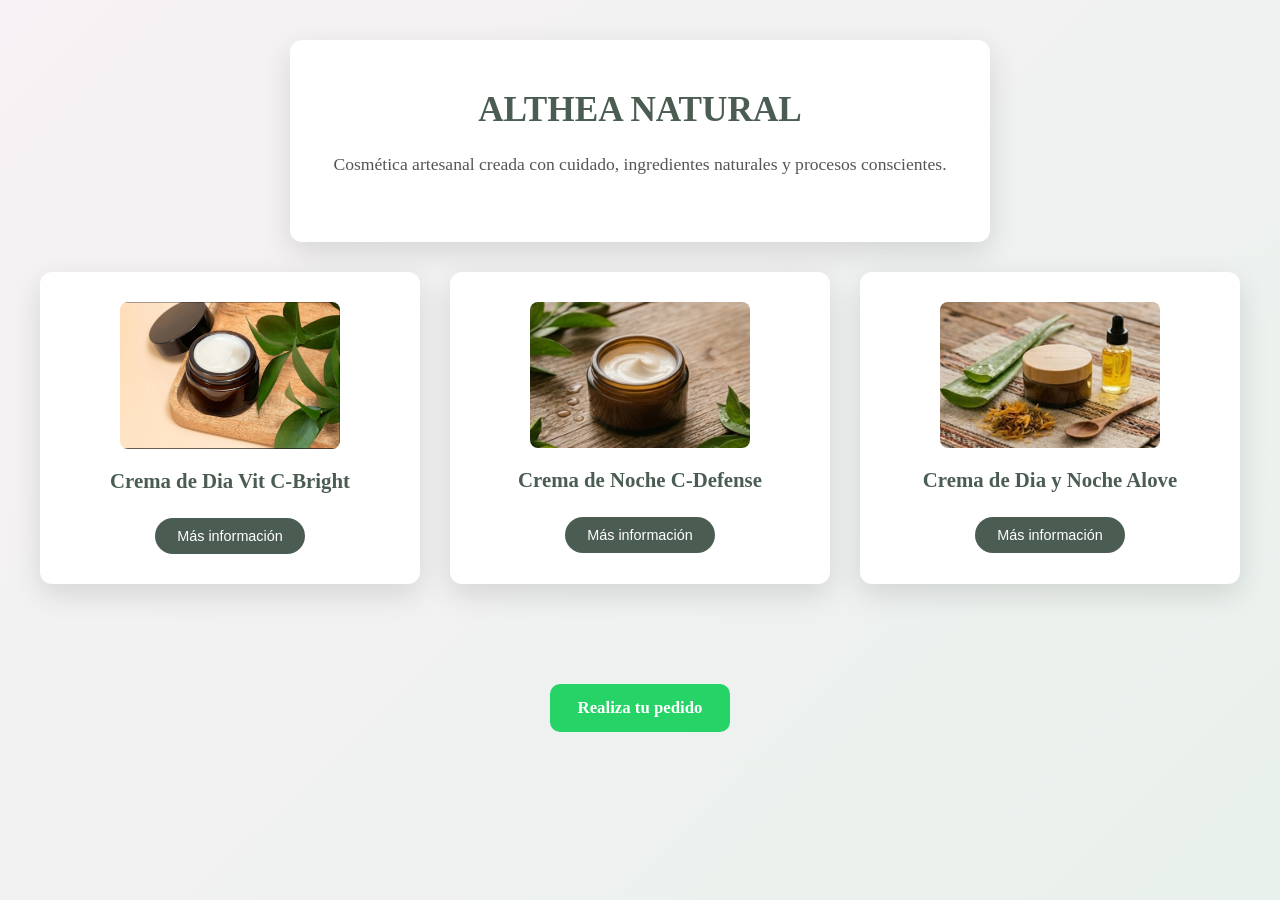
==== commit 4d9a0f6d: "Update index.html" ====
--- a/docs/index.html
+++ b/docs/index.html
@@ -19,7 +19,7 @@
         <!-- PRODUCTOS -->
         <div class="products-grid">
             <div class="decorated-box product-box">
-                <img src="images/crema1.png" alt="Producto 1">
+                <img src="images/crema1.PNG" alt="Producto 1">
                 <h2>Crema de Dia Vit C-Bright</h2>
                 <button class="info-btn"
                     data-title="Crema de Dia Vit C-Bright"
@@ -32,7 +32,7 @@
                         <section class="modal-section">
                             <h3>Modo de uso</h3>
                             <div class="icon-row">
-                                <img src="images/uso.png" alt="">
+                                <img src="images/uso.PNG" alt="">
                                 <p>Uso diario por la mañana ideal para aprovechar sus efectos antioxidantes y proteger la piel durante el día, siempre seguida de protector solar.</p>
                             </div>
                         </section>
@@ -80,7 +80,7 @@
             
     
             <div class="decorated-box product-box">
-                <img src="images/crema2.png" alt="Producto 2">
+                <img src="images/crema2.PNG" alt="Producto 2">
                 <h2>Crema de Noche C-Defense</h2>
                 <button class="info-btn"
                     data-title="Crema de Noche C-Defense"
@@ -93,7 +93,7 @@
                         <section class="modal-section">
                             <h3>Modo de uso</h3>
                             <div class="icon-row">
-                                <img src="images/uso.png" alt="">
+                                <img src="images/uso.PNG" alt="">
                                 <p>Aplicar sobre la piel limpia durante la noche, con el fin de evitar contacto con la luz solar.</p>
                             </div>
                         </section>
@@ -143,7 +143,7 @@
             </div>
     
             <div class="decorated-box product-box">
-                <img src="images/crema3.png" alt="Producto 3">
+                <img src="images/crema3.PNG" alt="Producto 3">
                 <h2>Crema de Dia y Noche Alove</h2>
                 <button class="info-btn"
                     data-title="Crema de Dia y Noche Alove"
@@ -156,7 +156,7 @@
                         <section class="modal-section">
                             <h3>Modo de uso</h3>
                             <div class="icon-row">
-                                <img src="images/uso.png" alt="">
+                                <img src="images/uso.PNG" alt="">
                                 <p>Es ideal para pieles sensibles o muy secas, ofrece una textura no grasa y de rápida absorción. Incorporar una crema de avena y aloe vera, enriquecida con ácido hialurónico, vitamina E, es una forma eficaz de mantener la piel saludable, nutrida y protegida. Uso diario de día y de noche.</p>
                             </div>
                         </section>
@@ -226,3 +226,4 @@
     <script src="script.js"></script>
 </body>
 </html>
+
